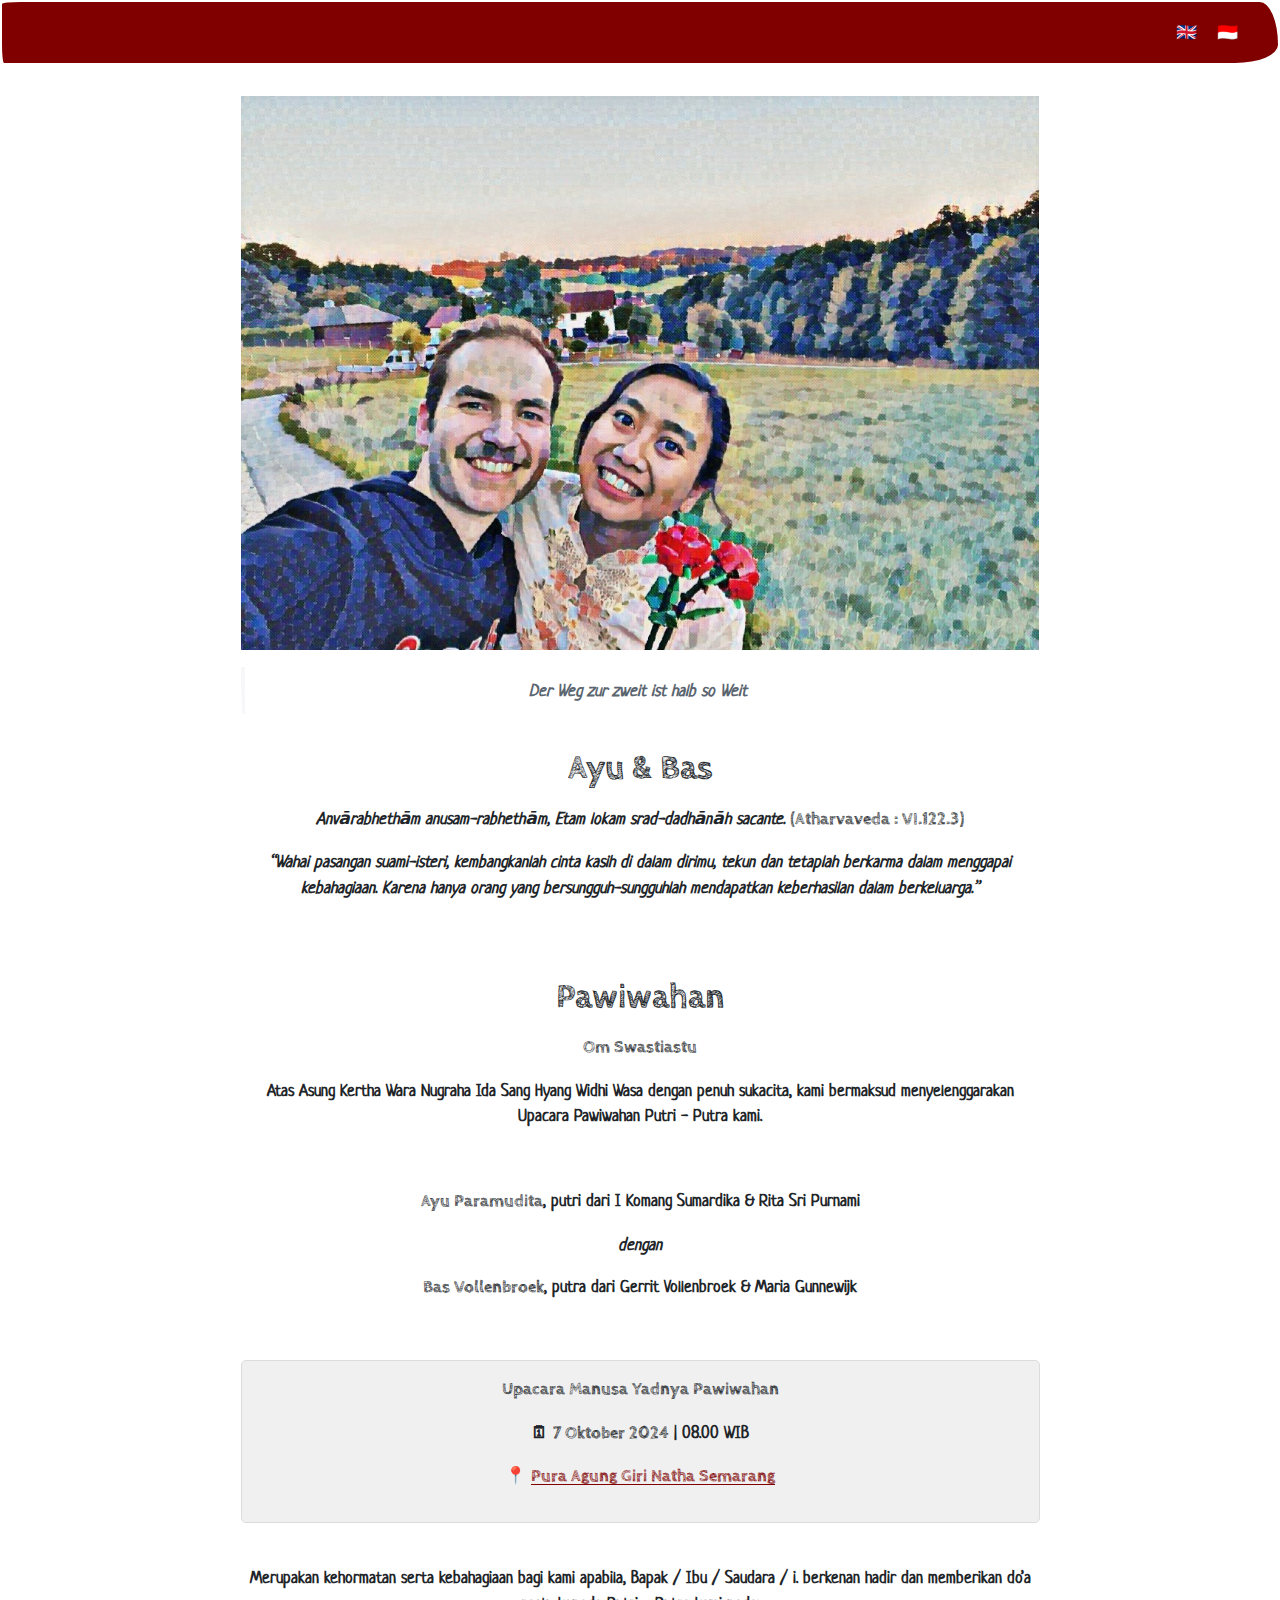
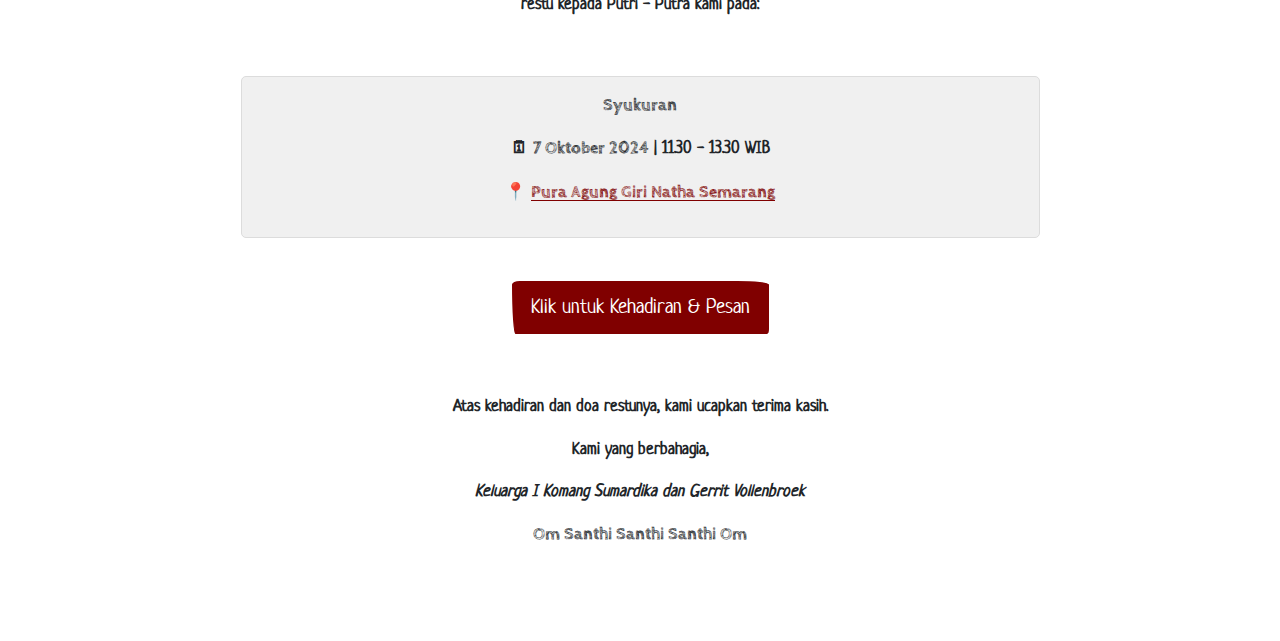
==== bahasa.html @ 8aef2ea2 "Built site for gh-pages" ====
<!DOCTYPE html>
<html xmlns="http://www.w3.org/1999/xhtml" lang="en" xml:lang="en"><head>

<meta charset="utf-8">
<meta name="generator" content="quarto-1.4.555">

<meta name="viewport" content="width=device-width, initial-scale=1.0, user-scalable=yes">


<title>Ayu &amp; Bas</title>
<style>
code{white-space: pre-wrap;}
span.smallcaps{font-variant: small-caps;}
div.columns{display: flex; gap: min(4vw, 1.5em);}
div.column{flex: auto; overflow-x: auto;}
div.hanging-indent{margin-left: 1.5em; text-indent: -1.5em;}
ul.task-list{list-style: none;}
ul.task-list li input[type="checkbox"] {
  width: 0.8em;
  margin: 0 0.8em 0.2em -1em; /* quarto-specific, see https://github.com/quarto-dev/quarto-cli/issues/4556 */ 
  vertical-align: middle;
}
</style>


<script src="site_libs/quarto-nav/quarto-nav.js"></script>
<script src="site_libs/quarto-nav/headroom.min.js"></script>
<script src="site_libs/clipboard/clipboard.min.js"></script>
<script src="site_libs/quarto-html/quarto.js"></script>
<script src="site_libs/quarto-html/popper.min.js"></script>
<script src="site_libs/quarto-html/tippy.umd.min.js"></script>
<script src="site_libs/quarto-html/anchor.min.js"></script>
<link href="site_libs/quarto-html/tippy.css" rel="stylesheet">
<link href="site_libs/quarto-html/quarto-syntax-highlighting.css" rel="stylesheet" id="quarto-text-highlighting-styles">
<script src="site_libs/bootstrap/bootstrap.min.js"></script>
<link href="site_libs/bootstrap/bootstrap-icons.css" rel="stylesheet">
<link href="site_libs/bootstrap/bootstrap.min.css" rel="stylesheet" id="quarto-bootstrap" data-mode="light">
<script id="quarto-search-options" type="application/json">{
  "language": {
    "search-no-results-text": "No results",
    "search-matching-documents-text": "matching documents",
    "search-copy-link-title": "Copy link to search",
    "search-hide-matches-text": "Hide additional matches",
    "search-more-match-text": "more match in this document",
    "search-more-matches-text": "more matches in this document",
    "search-clear-button-title": "Clear",
    "search-text-placeholder": "",
    "search-detached-cancel-button-title": "Cancel",
    "search-submit-button-title": "Submit",
    "search-label": "Search"
  }
}</script>


<link rel="stylesheet" href="styles.css">
</head>

<body class="nav-fixed fullcontent">

<div id="quarto-search-results"></div>
  <header id="quarto-header" class="headroom fixed-top">
    <nav class="navbar navbar-expand-lg " data-bs-theme="dark">
      <div class="navbar-container container-fluid">
          <button class="navbar-toggler" type="button" data-bs-toggle="collapse" data-bs-target="#navbarCollapse" aria-controls="navbarCollapse" aria-expanded="false" aria-label="Toggle navigation" onclick="if (window.quartoToggleHeadroom) { window.quartoToggleHeadroom(); }">
  <span class="navbar-toggler-icon"></span>
</button>
          <div class="collapse navbar-collapse" id="navbarCollapse">
            <ul class="navbar-nav navbar-nav-scroll ms-auto">
  <li class="nav-item">
    <a class="nav-link" href="./english.html"> 
<span class="menu-text">🇬🇧</span></a>
  </li>  
  <li class="nav-item">
    <a class="nav-link active" href="./bahasa.html" aria-current="page"> 
<span class="menu-text">🇮🇩</span></a>
  </li>  
</ul>
          </div> <!-- /navcollapse -->
          <div class="quarto-navbar-tools">
</div>
      </div> <!-- /container-fluid -->
    </nav>
</header>
<!-- content -->
<div id="quarto-content" class="quarto-container page-columns page-rows-contents page-layout-article page-navbar">
<!-- sidebar -->
<!-- margin-sidebar -->
    
<!-- main -->
<main class="content" id="quarto-document-content">




<div class="justify">
<p><img src="./img/IMG_5104_art.jpg" class="img-fluid"></p>
<blockquote class="blockquote">
<p><em>Der Weg zur zweit ist halb so Weit</em></p>
</blockquote>
<section id="ayu-bas" class="level1">
<h1>Ayu &amp; Bas</h1>
<p><em>Anvārabhethām anusam-rabhethām, </em> <em>Etam lokam srad-dadhānāh sacante.</em> <strong>(Atharvaveda : VI.122.3)</strong></p>
<p><em>“Wahai pasangan suami-isteri, kembangkanlah cinta kasih di dalam dirimu, tekun dan tetaplah berkarma dalam menggapai kebahagiaan. Karena hanya orang yang bersungguh-sungguhlah mendapatkan keberhasilan dalam berkeluarga.”</em></p>
<p><br></p>
</section>
<section id="pawiwahan" class="level1">
<h1>Pawiwahan</h1>
<p><strong>Om Swastiastu</strong></p>
<p>Atas Asung Kertha Wara Nugraha Ida Sang Hyang Widhi Wasa dengan penuh sukacita, kami bermaksud menyelenggarakan Upacara Pawiwahan Putri - Putra kami.</p>
<p><br></p>
<p><strong>Ayu Paramudita</strong>, putri dari I Komang Sumardika &amp; Rita Sri Purnami</p>
<p><em>dengan</em></p>
<p><strong>Bas Vollenbroek</strong>, putra dari Gerrit Vollenbroek &amp; Maria Gunnewijk</p>
<p><br></p>
<div class="gray-box">
<p><strong>Upacara Manusa Yadnya Pawiwahan</strong></p>
<p>🗓 <strong>7 Oktober 2024</strong> | 08.00 WIB</p>
<p>📍 <strong><a href="https://maps.app.goo.gl/d9geChkbJJ1JtB4T6">Pura Agung Giri Natha Semarang</a></strong></p>
</div>
<p><br></p>
<p>Merupakan kehormatan serta kebahagiaan bagi kami apabila, Bapak / Ibu / Saudara / i. berkenan hadir dan memberikan do’a restu kepada Putri - Putra kami pada:</p>
<p><br></p>
<div class="gray-box">
<p><strong>Syukuran</strong></p>
<p>🗓 <strong>7 Oktober 2024</strong> | 11.30 - 13.30 WIB</p>
<p>📍 <strong><a href="https://maps.app.goo.gl/d9geChkbJJ1JtB4T6">Pura Agung Giri Natha Semarang</a></strong></p>
</div>
<p><br></p>
<p><a href="https://forms.gle/VCv5T69utg9H64zN6" class="btn btn-lg btn-primary" type="button">Klik untuk Kehadiran &amp; Pesan</a></p>
<p><br></p>
<p>Atas kehadiran dan doa restunya, kami ucapkan terima kasih.</p>
<p>Kami yang berbahagia,</p>
<p><em>Keluarga I Komang Sumardika dan Gerrit Vollenbroek</em></p>
<p><strong>Om Santhi Santhi Santhi Om</strong></p>
</section>
</div>



</main> <!-- /main -->
<script id="quarto-html-after-body" type="application/javascript">
window.document.addEventListener("DOMContentLoaded", function (event) {
  const toggleBodyColorMode = (bsSheetEl) => {
    const mode = bsSheetEl.getAttribute("data-mode");
    const bodyEl = window.document.querySelector("body");
    if (mode === "dark") {
      bodyEl.classList.add("quarto-dark");
      bodyEl.classList.remove("quarto-light");
    } else {
      bodyEl.classList.add("quarto-light");
      bodyEl.classList.remove("quarto-dark");
    }
  }
  const toggleBodyColorPrimary = () => {
    const bsSheetEl = window.document.querySelector("link#quarto-bootstrap");
    if (bsSheetEl) {
      toggleBodyColorMode(bsSheetEl);
    }
  }
  toggleBodyColorPrimary();  
  const icon = "";
  const anchorJS = new window.AnchorJS();
  anchorJS.options = {
    placement: 'right',
    icon: icon
  };
  anchorJS.add('.anchored');
  const isCodeAnnotation = (el) => {
    for (const clz of el.classList) {
      if (clz.startsWith('code-annotation-')) {                     
        return true;
      }
    }
    return false;
  }
  const clipboard = new window.ClipboardJS('.code-copy-button', {
    text: function(trigger) {
      const codeEl = trigger.previousElementSibling.cloneNode(true);
      for (const childEl of codeEl.children) {
        if (isCodeAnnotation(childEl)) {
          childEl.remove();
        }
      }
      return codeEl.innerText;
    }
  });
  clipboard.on('success', function(e) {
    // button target
    const button = e.trigger;
    // don't keep focus
    button.blur();
    // flash "checked"
    button.classList.add('code-copy-button-checked');
    var currentTitle = button.getAttribute("title");
    button.setAttribute("title", "Copied!");
    let tooltip;
    if (window.bootstrap) {
      button.setAttribute("data-bs-toggle", "tooltip");
      button.setAttribute("data-bs-placement", "left");
      button.setAttribute("data-bs-title", "Copied!");
      tooltip = new bootstrap.Tooltip(button, 
        { trigger: "manual", 
          customClass: "code-copy-button-tooltip",
          offset: [0, -8]});
      tooltip.show();    
    }
    setTimeout(function() {
      if (tooltip) {
        tooltip.hide();
        button.removeAttribute("data-bs-title");
        button.removeAttribute("data-bs-toggle");
        button.removeAttribute("data-bs-placement");
      }
      button.setAttribute("title", currentTitle);
      button.classList.remove('code-copy-button-checked');
    }, 1000);
    // clear code selection
    e.clearSelection();
  });
    var localhostRegex = new RegExp(/^(?:http|https):\/\/localhost\:?[0-9]*\//);
    var mailtoRegex = new RegExp(/^mailto:/);
      var filterRegex = new RegExp("https:\/\/bvollenbroek\.github\.io\/ayu-bas\/");
    var isInternal = (href) => {
        return filterRegex.test(href) || localhostRegex.test(href) || mailtoRegex.test(href);
    }
    // Inspect non-navigation links and adorn them if external
 	var links = window.document.querySelectorAll('a[href]:not(.nav-link):not(.navbar-brand):not(.toc-action):not(.sidebar-link):not(.sidebar-item-toggle):not(.pagination-link):not(.no-external):not([aria-hidden]):not(.dropdown-item):not(.quarto-navigation-tool)');
    for (var i=0; i<links.length; i++) {
      const link = links[i];
      if (!isInternal(link.href)) {
        // undo the damage that might have been done by quarto-nav.js in the case of
        // links that we want to consider external
        if (link.dataset.originalHref !== undefined) {
          link.href = link.dataset.originalHref;
        }
      }
    }
  function tippyHover(el, contentFn, onTriggerFn, onUntriggerFn) {
    const config = {
      allowHTML: true,
      maxWidth: 500,
      delay: 100,
      arrow: false,
      appendTo: function(el) {
          return el.parentElement;
      },
      interactive: true,
      interactiveBorder: 10,
      theme: 'quarto',
      placement: 'bottom-start',
    };
    if (contentFn) {
      config.content = contentFn;
    }
    if (onTriggerFn) {
      config.onTrigger = onTriggerFn;
    }
    if (onUntriggerFn) {
      config.onUntrigger = onUntriggerFn;
    }
    window.tippy(el, config); 
  }
  const noterefs = window.document.querySelectorAll('a[role="doc-noteref"]');
  for (var i=0; i<noterefs.length; i++) {
    const ref = noterefs[i];
    tippyHover(ref, function() {
      // use id or data attribute instead here
      let href = ref.getAttribute('data-footnote-href') || ref.getAttribute('href');
      try { href = new URL(href).hash; } catch {}
      const id = href.replace(/^#\/?/, "");
      const note = window.document.getElementById(id);
      if (note) {
        return note.innerHTML;
      } else {
        return "";
      }
    });
  }
  const xrefs = window.document.querySelectorAll('a.quarto-xref');
  const processXRef = (id, note) => {
    // Strip column container classes
    const stripColumnClz = (el) => {
      el.classList.remove("page-full", "page-columns");
      if (el.children) {
        for (const child of el.children) {
          stripColumnClz(child);
        }
      }
    }
    stripColumnClz(note)
    if (id === null || id.startsWith('sec-')) {
      // Special case sections, only their first couple elements
      const container = document.createElement("div");
      if (note.children && note.children.length > 2) {
        container.appendChild(note.children[0].cloneNode(true));
        for (let i = 1; i < note.children.length; i++) {
          const child = note.children[i];
          if (child.tagName === "P" && child.innerText === "") {
            continue;
          } else {
            container.appendChild(child.cloneNode(true));
            break;
          }
        }
        if (window.Quarto?.typesetMath) {
          window.Quarto.typesetMath(container);
        }
        return container.innerHTML
      } else {
        if (window.Quarto?.typesetMath) {
          window.Quarto.typesetMath(note);
        }
        return note.innerHTML;
      }
    } else {
      // Remove any anchor links if they are present
      const anchorLink = note.querySelector('a.anchorjs-link');
      if (anchorLink) {
        anchorLink.remove();
      }
      if (window.Quarto?.typesetMath) {
        window.Quarto.typesetMath(note);
      }
      // TODO in 1.5, we should make sure this works without a callout special case
      if (note.classList.contains("callout")) {
        return note.outerHTML;
      } else {
        return note.innerHTML;
      }
    }
  }
  for (var i=0; i<xrefs.length; i++) {
    const xref = xrefs[i];
    tippyHover(xref, undefined, function(instance) {
      instance.disable();
      let url = xref.getAttribute('href');
      let hash = undefined; 
      if (url.startsWith('#')) {
        hash = url;
      } else {
        try { hash = new URL(url).hash; } catch {}
      }
      if (hash) {
        const id = hash.replace(/^#\/?/, "");
        const note = window.document.getElementById(id);
        if (note !== null) {
          try {
            const html = processXRef(id, note.cloneNode(true));
            instance.setContent(html);
          } finally {
            instance.enable();
            instance.show();
          }
        } else {
          // See if we can fetch this
          fetch(url.split('#')[0])
          .then(res => res.text())
          .then(html => {
            const parser = new DOMParser();
            const htmlDoc = parser.parseFromString(html, "text/html");
            const note = htmlDoc.getElementById(id);
            if (note !== null) {
              const html = processXRef(id, note);
              instance.setContent(html);
            } 
          }).finally(() => {
            instance.enable();
            instance.show();
          });
        }
      } else {
        // See if we can fetch a full url (with no hash to target)
        // This is a special case and we should probably do some content thinning / targeting
        fetch(url)
        .then(res => res.text())
        .then(html => {
          const parser = new DOMParser();
          const htmlDoc = parser.parseFromString(html, "text/html");
          const note = htmlDoc.querySelector('main.content');
          if (note !== null) {
            // This should only happen for chapter cross references
            // (since there is no id in the URL)
            // remove the first header
            if (note.children.length > 0 && note.children[0].tagName === "HEADER") {
              note.children[0].remove();
            }
            const html = processXRef(null, note);
            instance.setContent(html);
          } 
        }).finally(() => {
          instance.enable();
          instance.show();
        });
      }
    }, function(instance) {
    });
  }
      let selectedAnnoteEl;
      const selectorForAnnotation = ( cell, annotation) => {
        let cellAttr = 'data-code-cell="' + cell + '"';
        let lineAttr = 'data-code-annotation="' +  annotation + '"';
        const selector = 'span[' + cellAttr + '][' + lineAttr + ']';
        return selector;
      }
      const selectCodeLines = (annoteEl) => {
        const doc = window.document;
        const targetCell = annoteEl.getAttribute("data-target-cell");
        const targetAnnotation = annoteEl.getAttribute("data-target-annotation");
        const annoteSpan = window.document.querySelector(selectorForAnnotation(targetCell, targetAnnotation));
        const lines = annoteSpan.getAttribute("data-code-lines").split(",");
        const lineIds = lines.map((line) => {
          return targetCell + "-" + line;
        })
        let top = null;
        let height = null;
        let parent = null;
        if (lineIds.length > 0) {
            //compute the position of the single el (top and bottom and make a div)
            const el = window.document.getElementById(lineIds[0]);
            top = el.offsetTop;
            height = el.offsetHeight;
            parent = el.parentElement.parentElement;
          if (lineIds.length > 1) {
            const lastEl = window.document.getElementById(lineIds[lineIds.length - 1]);
            const bottom = lastEl.offsetTop + lastEl.offsetHeight;
            height = bottom - top;
          }
          if (top !== null && height !== null && parent !== null) {
            // cook up a div (if necessary) and position it 
            let div = window.document.getElementById("code-annotation-line-highlight");
            if (div === null) {
              div = window.document.createElement("div");
              div.setAttribute("id", "code-annotation-line-highlight");
              div.style.position = 'absolute';
              parent.appendChild(div);
            }
            div.style.top = top - 2 + "px";
            div.style.height = height + 4 + "px";
            div.style.left = 0;
            let gutterDiv = window.document.getElementById("code-annotation-line-highlight-gutter");
            if (gutterDiv === null) {
              gutterDiv = window.document.createElement("div");
              gutterDiv.setAttribute("id", "code-annotation-line-highlight-gutter");
              gutterDiv.style.position = 'absolute';
              const codeCell = window.document.getElementById(targetCell);
              const gutter = codeCell.querySelector('.code-annotation-gutter');
              gutter.appendChild(gutterDiv);
            }
            gutterDiv.style.top = top - 2 + "px";
            gutterDiv.style.height = height + 4 + "px";
          }
          selectedAnnoteEl = annoteEl;
        }
      };
      const unselectCodeLines = () => {
        const elementsIds = ["code-annotation-line-highlight", "code-annotation-line-highlight-gutter"];
        elementsIds.forEach((elId) => {
          const div = window.document.getElementById(elId);
          if (div) {
            div.remove();
          }
        });
        selectedAnnoteEl = undefined;
      };
        // Handle positioning of the toggle
    window.addEventListener(
      "resize",
      throttle(() => {
        elRect = undefined;
        if (selectedAnnoteEl) {
          selectCodeLines(selectedAnnoteEl);
        }
      }, 10)
    );
    function throttle(fn, ms) {
    let throttle = false;
    let timer;
      return (...args) => {
        if(!throttle) { // first call gets through
            fn.apply(this, args);
            throttle = true;
        } else { // all the others get throttled
            if(timer) clearTimeout(timer); // cancel #2
            timer = setTimeout(() => {
              fn.apply(this, args);
              timer = throttle = false;
            }, ms);
        }
      };
    }
      // Attach click handler to the DT
      const annoteDls = window.document.querySelectorAll('dt[data-target-cell]');
      for (const annoteDlNode of annoteDls) {
        annoteDlNode.addEventListener('click', (event) => {
          const clickedEl = event.target;
          if (clickedEl !== selectedAnnoteEl) {
            unselectCodeLines();
            const activeEl = window.document.querySelector('dt[data-target-cell].code-annotation-active');
            if (activeEl) {
              activeEl.classList.remove('code-annotation-active');
            }
            selectCodeLines(clickedEl);
            clickedEl.classList.add('code-annotation-active');
          } else {
            // Unselect the line
            unselectCodeLines();
            clickedEl.classList.remove('code-annotation-active');
          }
        });
      }
  const findCites = (el) => {
    const parentEl = el.parentElement;
    if (parentEl) {
      const cites = parentEl.dataset.cites;
      if (cites) {
        return {
          el,
          cites: cites.split(' ')
        };
      } else {
        return findCites(el.parentElement)
      }
    } else {
      return undefined;
    }
  };
  var bibliorefs = window.document.querySelectorAll('a[role="doc-biblioref"]');
  for (var i=0; i<bibliorefs.length; i++) {
    const ref = bibliorefs[i];
    const citeInfo = findCites(ref);
    if (citeInfo) {
      tippyHover(citeInfo.el, function() {
        var popup = window.document.createElement('div');
        citeInfo.cites.forEach(function(cite) {
          var citeDiv = window.document.createElement('div');
          citeDiv.classList.add('hanging-indent');
          citeDiv.classList.add('csl-entry');
          var biblioDiv = window.document.getElementById('ref-' + cite);
          if (biblioDiv) {
            citeDiv.innerHTML = biblioDiv.innerHTML;
          }
          popup.appendChild(citeDiv);
        });
        return popup.innerHTML;
      });
    }
  }
});
</script>
</div> <!-- /content -->




</body></html>
---- site_libs/quarto-html/tippy.css ----
.tippy-box[data-animation=fade][data-state=hidden]{opacity:0}[data-tippy-root]{max-width:calc(100vw - 10px)}.tippy-box{position:relative;background-color:#333;color:#fff;border-radius:4px;font-size:14px;line-height:1.4;white-space:normal;outline:0;transition-property:transform,visibility,opacity}.tippy-box[data-placement^=top]>.tippy-arrow{bottom:0}.tippy-box[data-placement^=top]>.tippy-arrow:before{bottom:-7px;left:0;border-width:8px 8px 0;border-top-color:initial;transform-origin:center top}.tippy-box[data-placement^=bottom]>.tippy-arrow{top:0}.tippy-box[data-placement^=bottom]>.tippy-arrow:before{top:-7px;left:0;border-width:0 8px 8px;border-bottom-color:initial;transform-origin:center bottom}.tippy-box[data-placement^=left]>.tippy-arrow{right:0}.tippy-box[data-placement^=left]>.tippy-arrow:before{border-width:8px 0 8px 8px;border-left-color:initial;right:-7px;transform-origin:center left}.tippy-box[data-placement^=right]>.tippy-arrow{left:0}.tippy-box[data-placement^=right]>.tippy-arrow:before{left:-7px;border-width:8px 8px 8px 0;border-right-color:initial;transform-origin:center right}.tippy-box[data-inertia][data-state=visible]{transition-timing-function:cubic-bezier(.54,1.5,.38,1.11)}.tippy-arrow{width:16px;height:16px;color:#333}.tippy-arrow:before{content:"";position:absolute;border-color:transparent;border-style:solid}.tippy-content{position:relative;padding:5px 9px;z-index:1}
---- site_libs/quarto-html/quarto-syntax-highlighting.css ----
/* quarto syntax highlight colors */
:root {
  --quarto-hl-ot-color: #003B4F;
  --quarto-hl-at-color: #657422;
  --quarto-hl-ss-color: #20794D;
  --quarto-hl-an-color: #5E5E5E;
  --quarto-hl-fu-color: #4758AB;
  --quarto-hl-st-color: #20794D;
  --quarto-hl-cf-color: #003B4F;
  --quarto-hl-op-color: #5E5E5E;
  --quarto-hl-er-color: #AD0000;
  --quarto-hl-bn-color: #AD0000;
  --quarto-hl-al-color: #AD0000;
  --quarto-hl-va-color: #111111;
  --quarto-hl-bu-color: inherit;
  --quarto-hl-ex-color: inherit;
  --quarto-hl-pp-color: #AD0000;
  --quarto-hl-in-color: #5E5E5E;
  --quarto-hl-vs-color: #20794D;
  --quarto-hl-wa-color: #5E5E5E;
  --quarto-hl-do-color: #5E5E5E;
  --quarto-hl-im-color: #00769E;
  --quarto-hl-ch-color: #20794D;
  --quarto-hl-dt-color: #AD0000;
  --quarto-hl-fl-color: #AD0000;
  --quarto-hl-co-color: #5E5E5E;
  --quarto-hl-cv-color: #5E5E5E;
  --quarto-hl-cn-color: #8f5902;
  --quarto-hl-sc-color: #5E5E5E;
  --quarto-hl-dv-color: #AD0000;
  --quarto-hl-kw-color: #003B4F;
}

/* other quarto variables */
:root {
  --quarto-font-monospace: SFMono-Regular, Menlo, Monaco, Consolas, "Liberation Mono", "Courier New", monospace;
}

pre > code.sourceCode > span {
  color: #003B4F;
}

code span {
  color: #003B4F;
}

code.sourceCode > span {
  color: #003B4F;
}

div.sourceCode,
div.sourceCode pre.sourceCode {
  color: #003B4F;
}

code span.ot {
  color: #003B4F;
  font-style: inherit;
}

code span.at {
  color: #657422;
  font-style: inherit;
}

code span.ss {
  color: #20794D;
  font-style: inherit;
}

code span.an {
  color: #5E5E5E;
  font-style: inherit;
}

code span.fu {
  color: #4758AB;
  font-style: inherit;
}

code span.st {
  color: #20794D;
  font-style: inherit;
}

code span.cf {
  color: #003B4F;
  font-style: inherit;
}

code span.op {
  color: #5E5E5E;
  font-style: inherit;
}

code span.er {
  color: #AD0000;
  font-style: inherit;
}

code span.bn {
  color: #AD0000;
  font-style: inherit;
}

code span.al {
  color: #AD0000;
  font-style: inherit;
}

code span.va {
  color: #111111;
  font-style: inherit;
}

code span.bu {
  font-style: inherit;
}

code span.ex {
  font-style: inherit;
}

code span.pp {
  color: #AD0000;
  font-style: inherit;
}

code span.in {
  color: #5E5E5E;
  font-style: inherit;
}

code span.vs {
  color: #20794D;
  font-style: inherit;
}

code span.wa {
  color: #5E5E5E;
  font-style: italic;
}

code span.do {
  color: #5E5E5E;
  font-style: italic;
}

code span.im {
  color: #00769E;
  font-style: inherit;
}

code span.ch {
  color: #20794D;
  font-style: inherit;
}

code span.dt {
  color: #AD0000;
  font-style: inherit;
}

code span.fl {
  color: #AD0000;
  font-style: inherit;
}

code span.co {
  color: #5E5E5E;
  font-style: inherit;
}

code span.cv {
  color: #5E5E5E;
  font-style: italic;
}

code span.cn {
  color: #8f5902;
  font-style: inherit;
}

code span.sc {
  color: #5E5E5E;
  font-style: inherit;
}

code span.dv {
  color: #AD0000;
  font-style: inherit;
}

code span.kw {
  color: #003B4F;
  font-style: inherit;
}

.prevent-inlining {
  content: "</";
}

/*# sourceMappingURL=debc5d5d77c3f9108843748ff7464032.css.map */
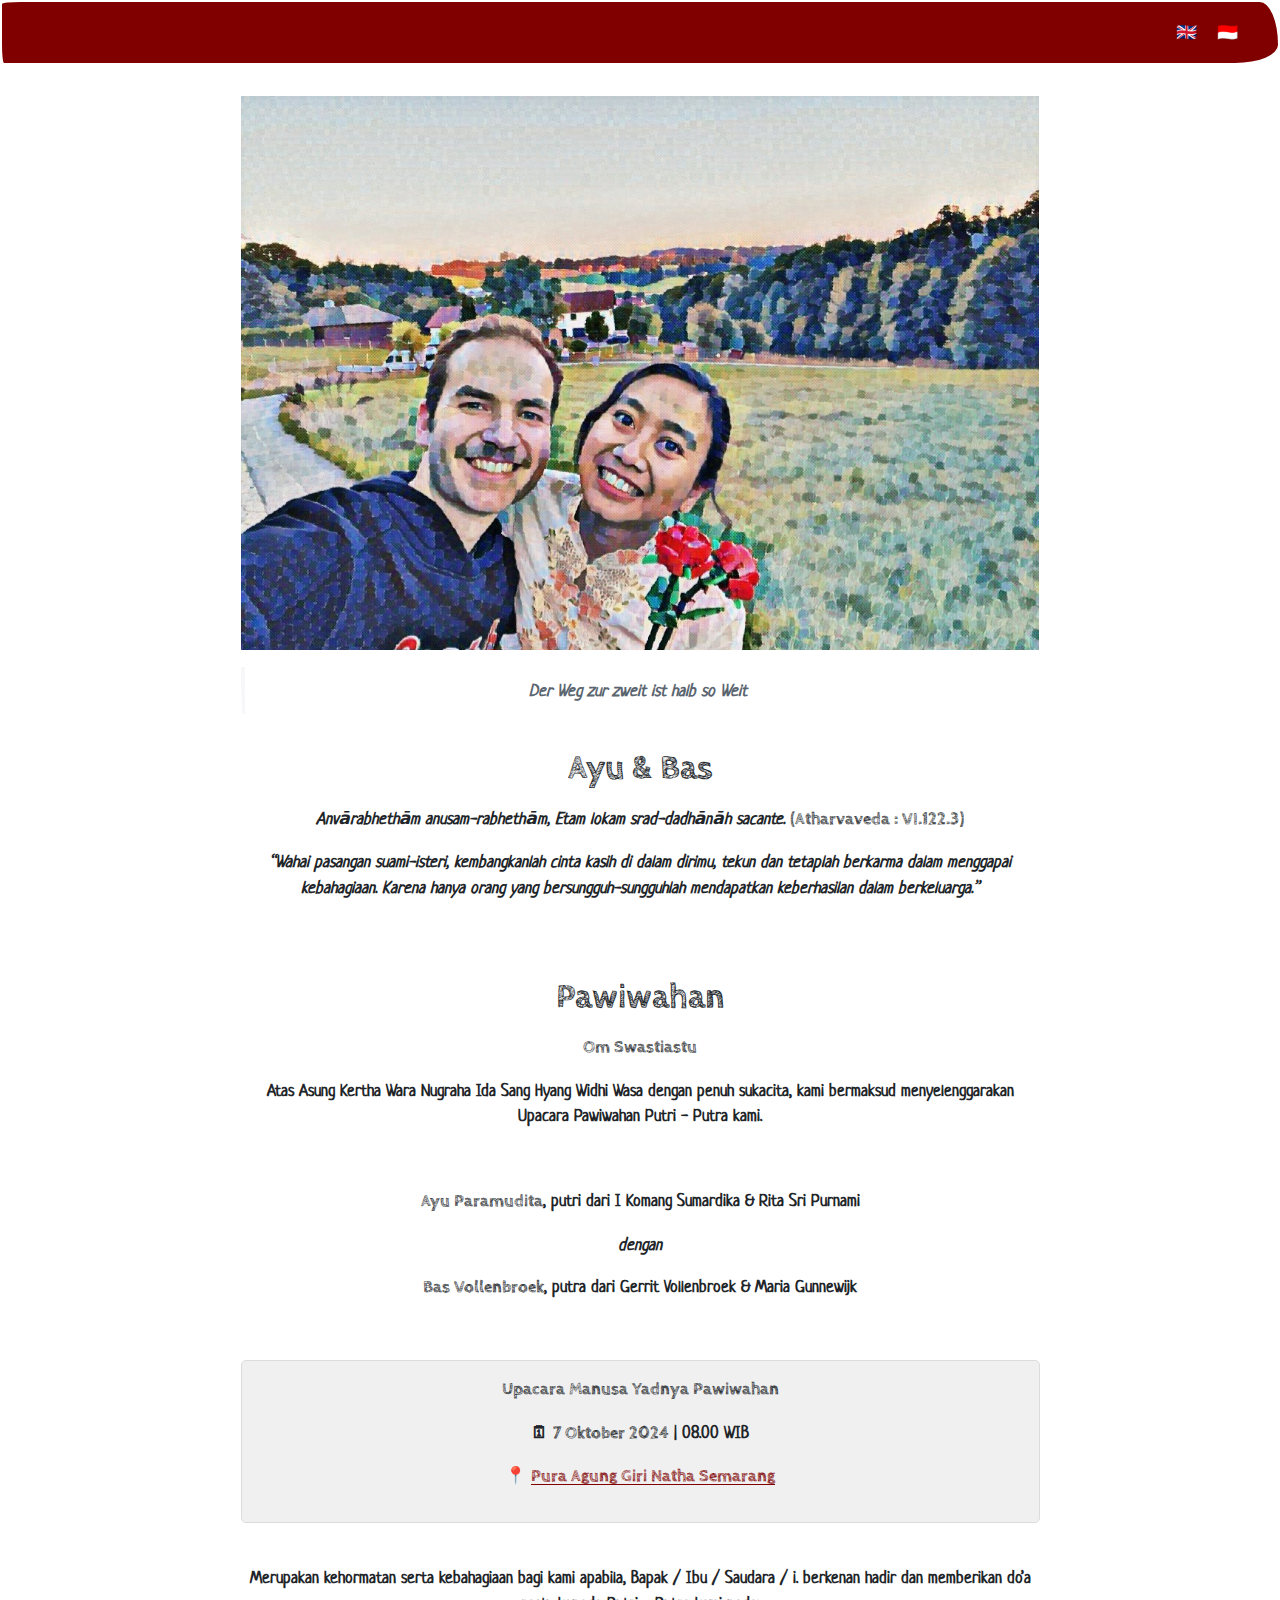
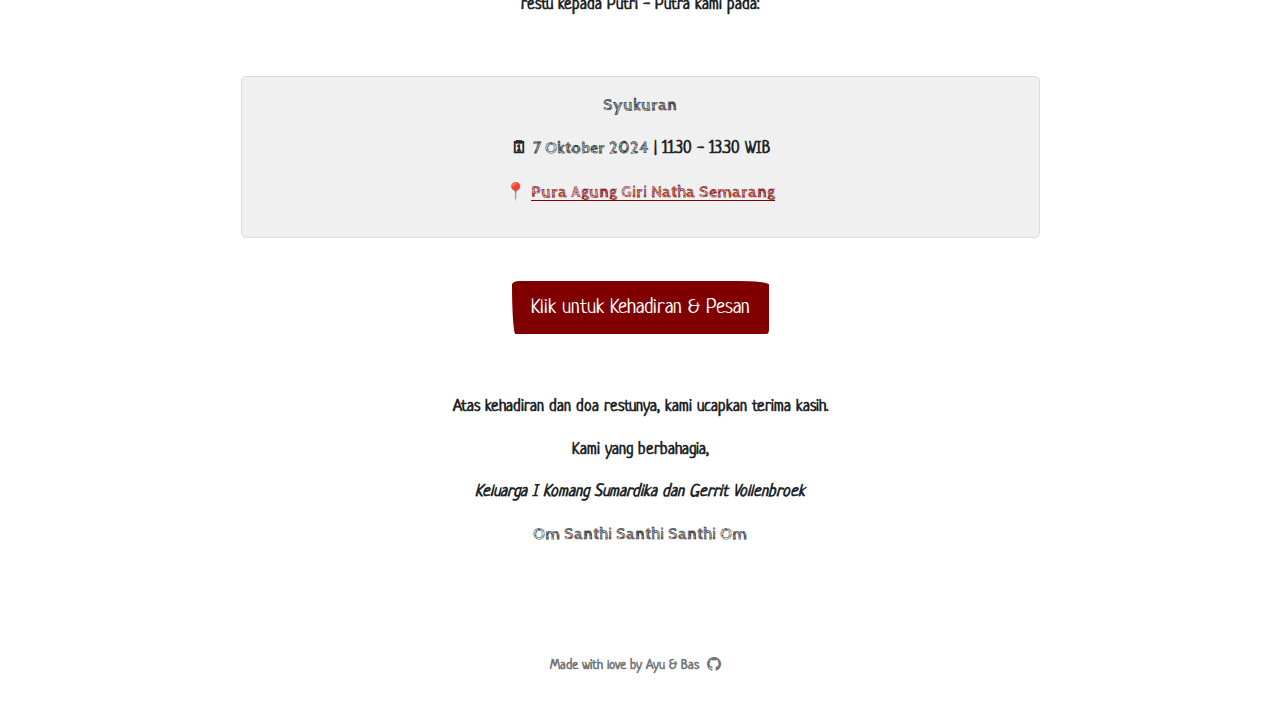
==== commit ded39374: "Built site for gh-pages" ====
--- a/bahasa.html
+++ b/bahasa.html
@@ -2,7 +2,7 @@
 <html xmlns="http://www.w3.org/1999/xhtml" lang="en" xml:lang="en"><head>
 
 <meta charset="utf-8">
-<meta name="generator" content="quarto-1.4.555">
+<meta name="generator" content="quarto-1.4.557">
 
 <meta name="viewport" content="width=device-width, initial-scale=1.0, user-scalable=yes">
 
@@ -548,6 +548,29 @@
 });
 </script>
 </div> <!-- /content -->
+<footer class="footer">
+  <div class="nav-footer">
+    <div class="nav-footer-left">
+      &nbsp;
+    </div>   
+    <div class="nav-footer-center">
+      <ul class="footer-items list-unstyled">
+    <li class="nav-item">
+ Made with love by Ayu &amp; Bas
+  </li>  
+    <li class="nav-item compact">
+    <a class="nav-link" href="https://github.com/bvollenbroek/ayu-bas">
+      <i class="bi bi-github" role="img">
+</i> 
+    </a>
+  </li>  
+</ul>
+    </div>
+    <div class="nav-footer-right">
+      &nbsp;
+    </div>
+  </div>
+</footer>
 
 
 
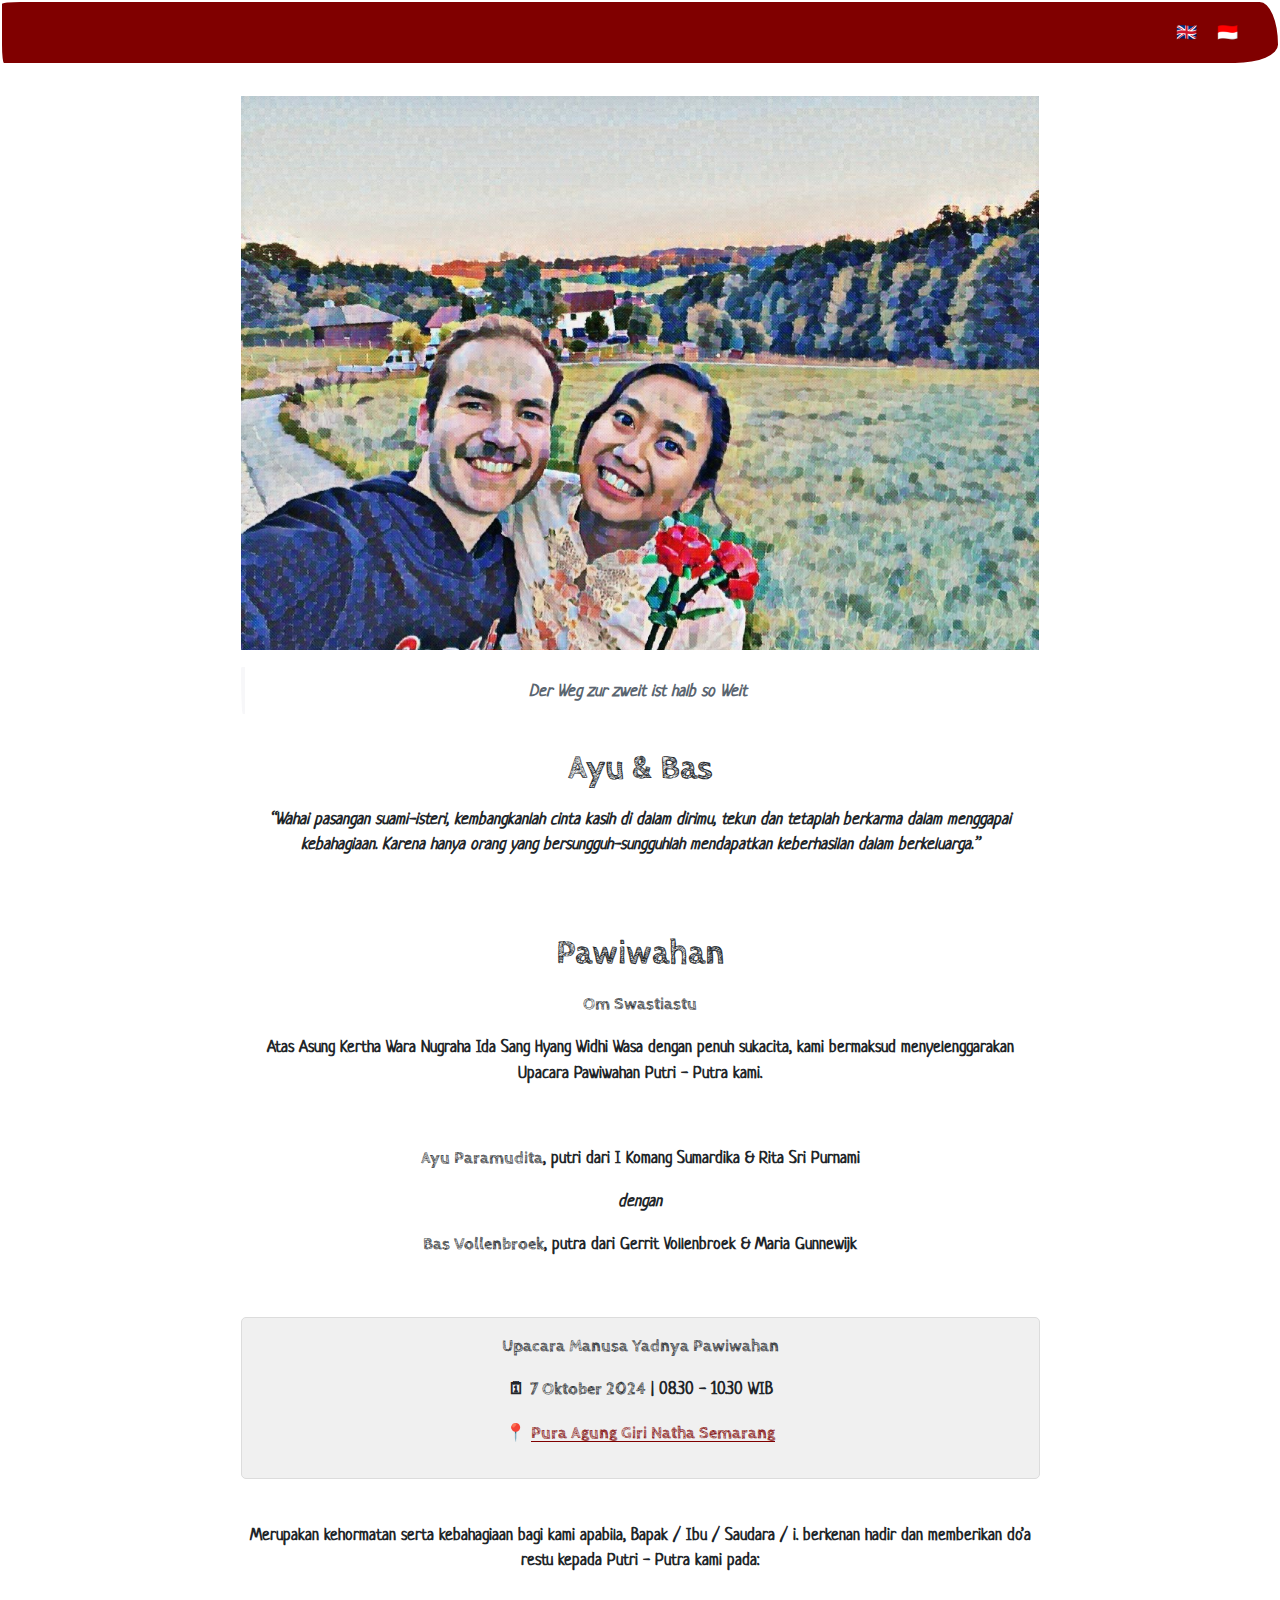
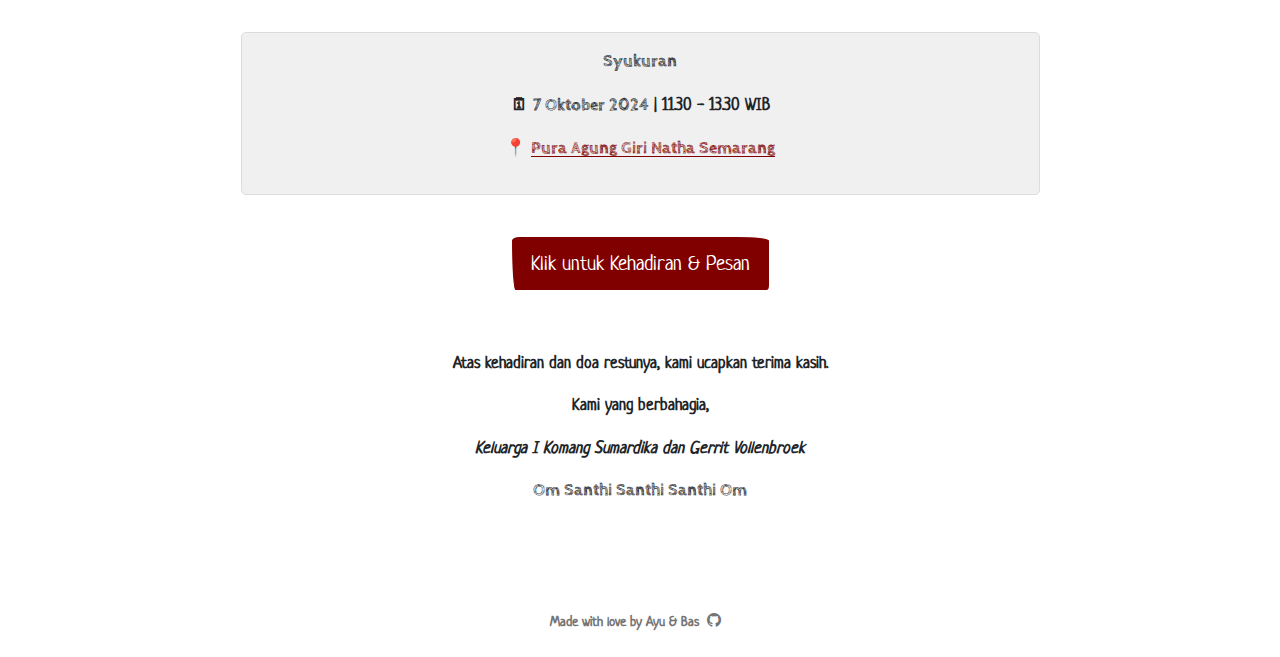
==== commit ed152cc6: "Built site for gh-pages" ====
--- a/bahasa.html
+++ b/bahasa.html
@@ -2,12 +2,12 @@
 <html xmlns="http://www.w3.org/1999/xhtml" lang="en" xml:lang="en"><head>
 
 <meta charset="utf-8">
-<meta name="generator" content="quarto-1.4.557">
+<meta name="generator" content="quarto-1.5.56">
 
 <meta name="viewport" content="width=device-width, initial-scale=1.0, user-scalable=yes">
 
 
-<title>Ayu &amp; Bas</title>
+<title>bahasa – Ayu &amp; Bas</title>
 <style>
 code{white-space: pre-wrap;}
 span.smallcaps{font-variant: small-caps;}
@@ -61,7 +61,7 @@
   <header id="quarto-header" class="headroom fixed-top">
     <nav class="navbar navbar-expand-lg " data-bs-theme="dark">
       <div class="navbar-container container-fluid">
-          <button class="navbar-toggler" type="button" data-bs-toggle="collapse" data-bs-target="#navbarCollapse" aria-controls="navbarCollapse" aria-expanded="false" aria-label="Toggle navigation" onclick="if (window.quartoToggleHeadroom) { window.quartoToggleHeadroom(); }">
+          <button class="navbar-toggler" type="button" data-bs-toggle="collapse" data-bs-target="#navbarCollapse" aria-controls="navbarCollapse" role="menu" aria-expanded="false" aria-label="Toggle navigation" onclick="if (window.quartoToggleHeadroom) { window.quartoToggleHeadroom(); }">
   <span class="navbar-toggler-icon"></span>
 </button>
           <div class="collapse navbar-collapse" id="navbarCollapse">
@@ -76,7 +76,7 @@
   </li>  
 </ul>
           </div> <!-- /navcollapse -->
-          <div class="quarto-navbar-tools">
+            <div class="quarto-navbar-tools">
 </div>
       </div> <!-- /container-fluid -->
     </nav>
@@ -99,7 +99,6 @@
 </blockquote>
 <section id="ayu-bas" class="level1">
 <h1>Ayu &amp; Bas</h1>
-<p><em>Anvārabhethām anusam-rabhethām, </em> <em>Etam lokam srad-dadhānāh sacante.</em> <strong>(Atharvaveda : VI.122.3)</strong></p>
 <p><em>“Wahai pasangan suami-isteri, kembangkanlah cinta kasih di dalam dirimu, tekun dan tetaplah berkarma dalam menggapai kebahagiaan. Karena hanya orang yang bersungguh-sungguhlah mendapatkan keberhasilan dalam berkeluarga.”</em></p>
 <p><br></p>
 </section>
@@ -114,7 +113,7 @@
 <p><br></p>
 <div class="gray-box">
 <p><strong>Upacara Manusa Yadnya Pawiwahan</strong></p>
-<p>🗓 <strong>7 Oktober 2024</strong> | 08.00 WIB</p>
+<p>🗓 <strong>7 Oktober 2024</strong> | 08.30 - 10.30 WIB</p>
 <p>📍 <strong><a href="https://maps.app.goo.gl/d9geChkbJJ1JtB4T6">Pura Agung Giri Natha Semarang</a></strong></p>
 </div>
 <p><br></p>
@@ -173,18 +172,7 @@
     }
     return false;
   }
-  const clipboard = new window.ClipboardJS('.code-copy-button', {
-    text: function(trigger) {
-      const codeEl = trigger.previousElementSibling.cloneNode(true);
-      for (const childEl of codeEl.children) {
-        if (isCodeAnnotation(childEl)) {
-          childEl.remove();
-        }
-      }
-      return codeEl.innerText;
-    }
-  });
-  clipboard.on('success', function(e) {
+  const onCopySuccess = function(e) {
     // button target
     const button = e.trigger;
     // don't keep focus
@@ -216,7 +204,29 @@
     }, 1000);
     // clear code selection
     e.clearSelection();
+  }
+  const getTextToCopy = function(trigger) {
+      const codeEl = trigger.previousElementSibling.cloneNode(true);
+      for (const childEl of codeEl.children) {
+        if (isCodeAnnotation(childEl)) {
+          childEl.remove();
+        }
+      }
+      return codeEl.innerText;
+  }
+  const clipboard = new window.ClipboardJS('.code-copy-button:not([data-in-quarto-modal])', {
+    text: getTextToCopy
   });
+  clipboard.on('success', onCopySuccess);
+  if (window.document.getElementById('quarto-embedded-source-code-modal')) {
+    // For code content inside modals, clipBoardJS needs to be initialized with a container option
+    // TODO: Check when it could be a function (https://github.com/zenorocha/clipboard.js/issues/860)
+    const clipboardModal = new window.ClipboardJS('.code-copy-button[data-in-quarto-modal]', {
+      text: getTextToCopy,
+      container: window.document.getElementById('quarto-embedded-source-code-modal')
+    });
+    clipboardModal.on('success', onCopySuccess);
+  }
     var localhostRegex = new RegExp(/^(?:http|https):\/\/localhost\:?[0-9]*\//);
     var mailtoRegex = new RegExp(/^mailto:/);
       var filterRegex = new RegExp("https:\/\/bvollenbroek\.github\.io\/ayu-bas\/");
@@ -224,7 +234,7 @@
         return filterRegex.test(href) || localhostRegex.test(href) || mailtoRegex.test(href);
     }
     // Inspect non-navigation links and adorn them if external
- 	var links = window.document.querySelectorAll('a[href]:not(.nav-link):not(.navbar-brand):not(.toc-action):not(.sidebar-link):not(.sidebar-item-toggle):not(.pagination-link):not(.no-external):not([aria-hidden]):not(.dropdown-item):not(.quarto-navigation-tool)');
+ 	var links = window.document.querySelectorAll('a[href]:not(.nav-link):not(.navbar-brand):not(.toc-action):not(.sidebar-link):not(.sidebar-item-toggle):not(.pagination-link):not(.no-external):not([aria-hidden]):not(.dropdown-item):not(.quarto-navigation-tool):not(.about-link)');
     for (var i=0; i<links.length; i++) {
       const link = links[i];
       if (!isInternal(link.href)) {
--- a/site_libs/quarto-html/quarto-syntax-highlighting.css
+++ b/site_libs/quarto-html/quarto-syntax-highlighting.css
@@ -85,6 +85,7 @@
 
 code span.cf {
   color: #003B4F;
+  font-weight: bold;
   font-style: inherit;
 }
 
@@ -193,6 +194,7 @@
 
 code span.kw {
   color: #003B4F;
+  font-weight: bold;
   font-style: inherit;
 }
 
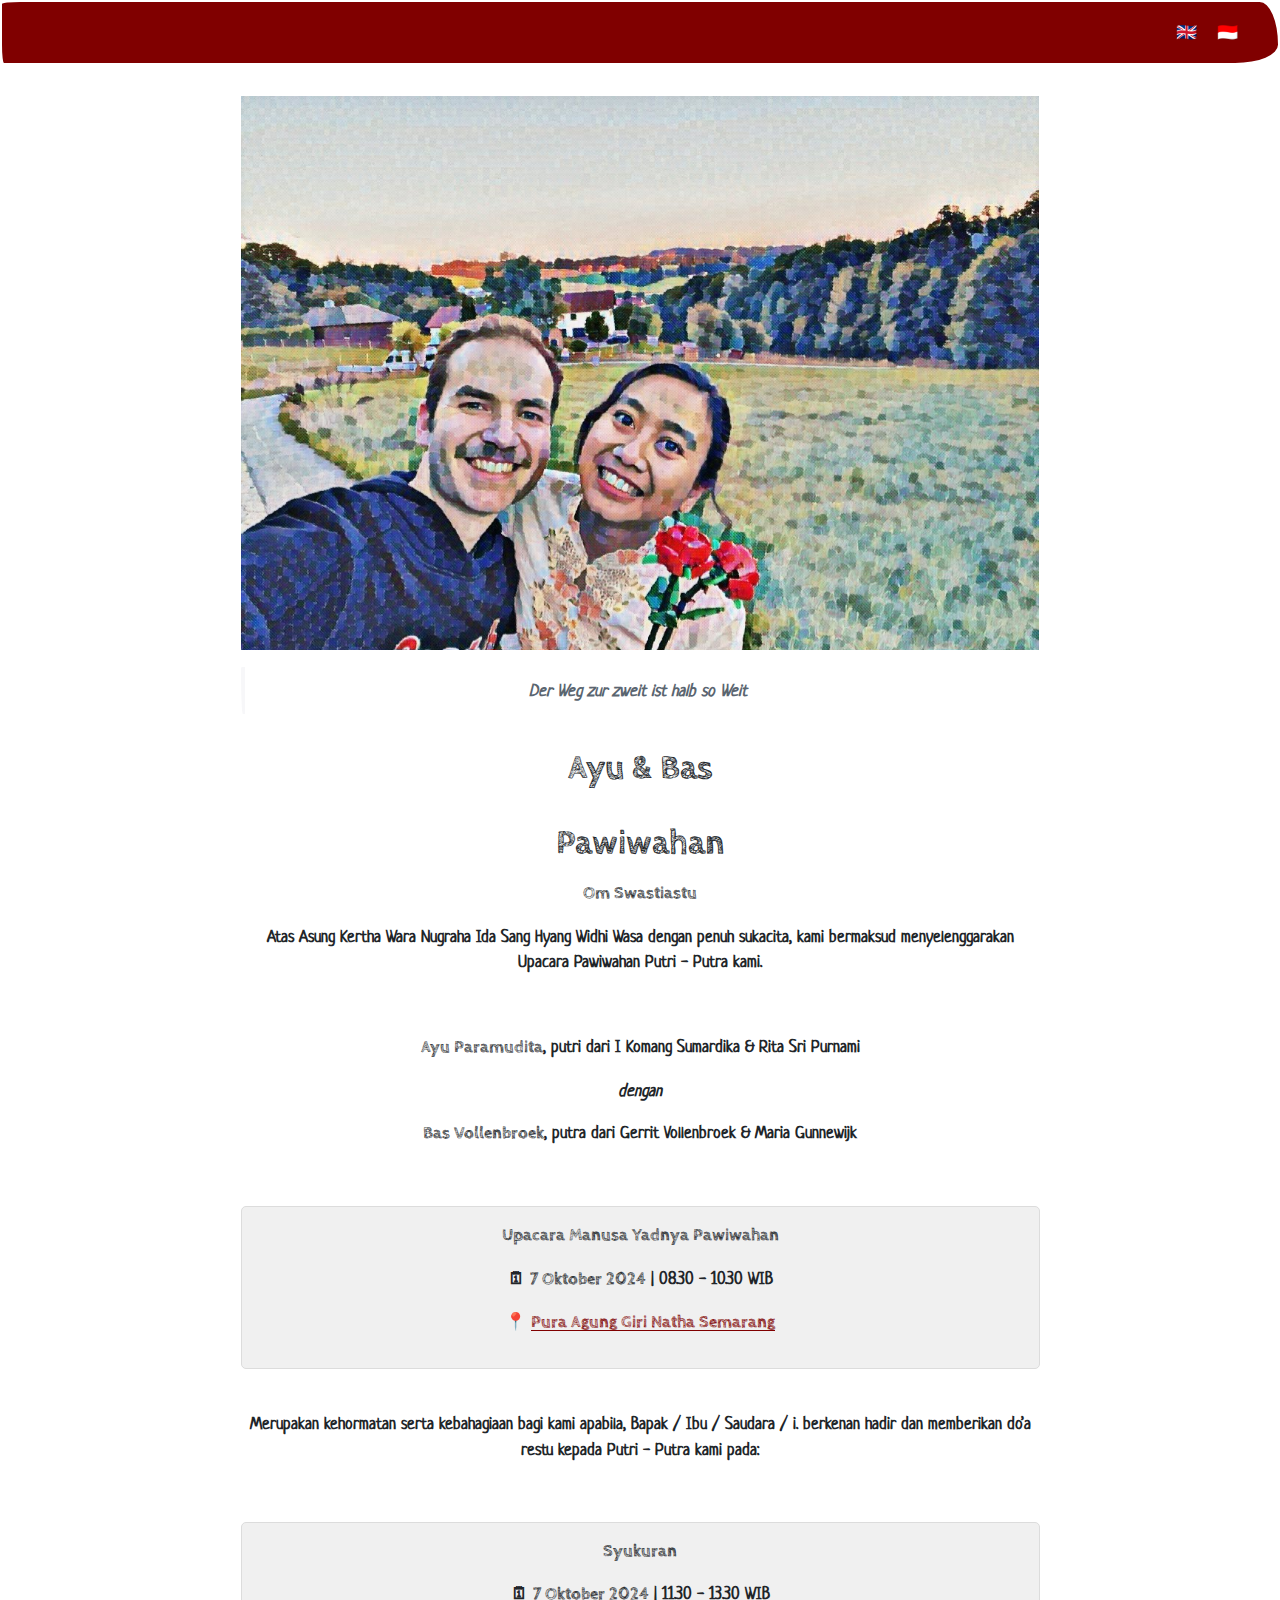
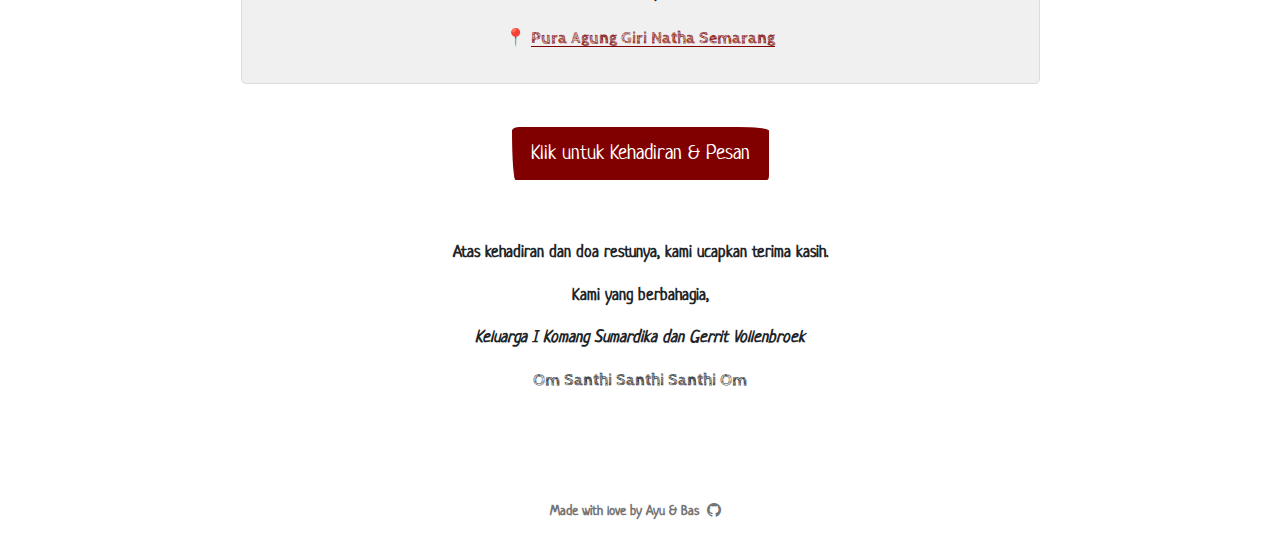
==== commit f135c95a: "Built site for gh-pages" ====
--- a/bahasa.html
+++ b/bahasa.html
@@ -99,8 +99,6 @@
 </blockquote>
 <section id="ayu-bas" class="level1">
 <h1>Ayu &amp; Bas</h1>
-<p><em>“Wahai pasangan suami-isteri, kembangkanlah cinta kasih di dalam dirimu, tekun dan tetaplah berkarma dalam menggapai kebahagiaan. Karena hanya orang yang bersungguh-sungguhlah mendapatkan keberhasilan dalam berkeluarga.”</em></p>
-<p><br></p>
 </section>
 <section id="pawiwahan" class="level1">
 <h1>Pawiwahan</h1>
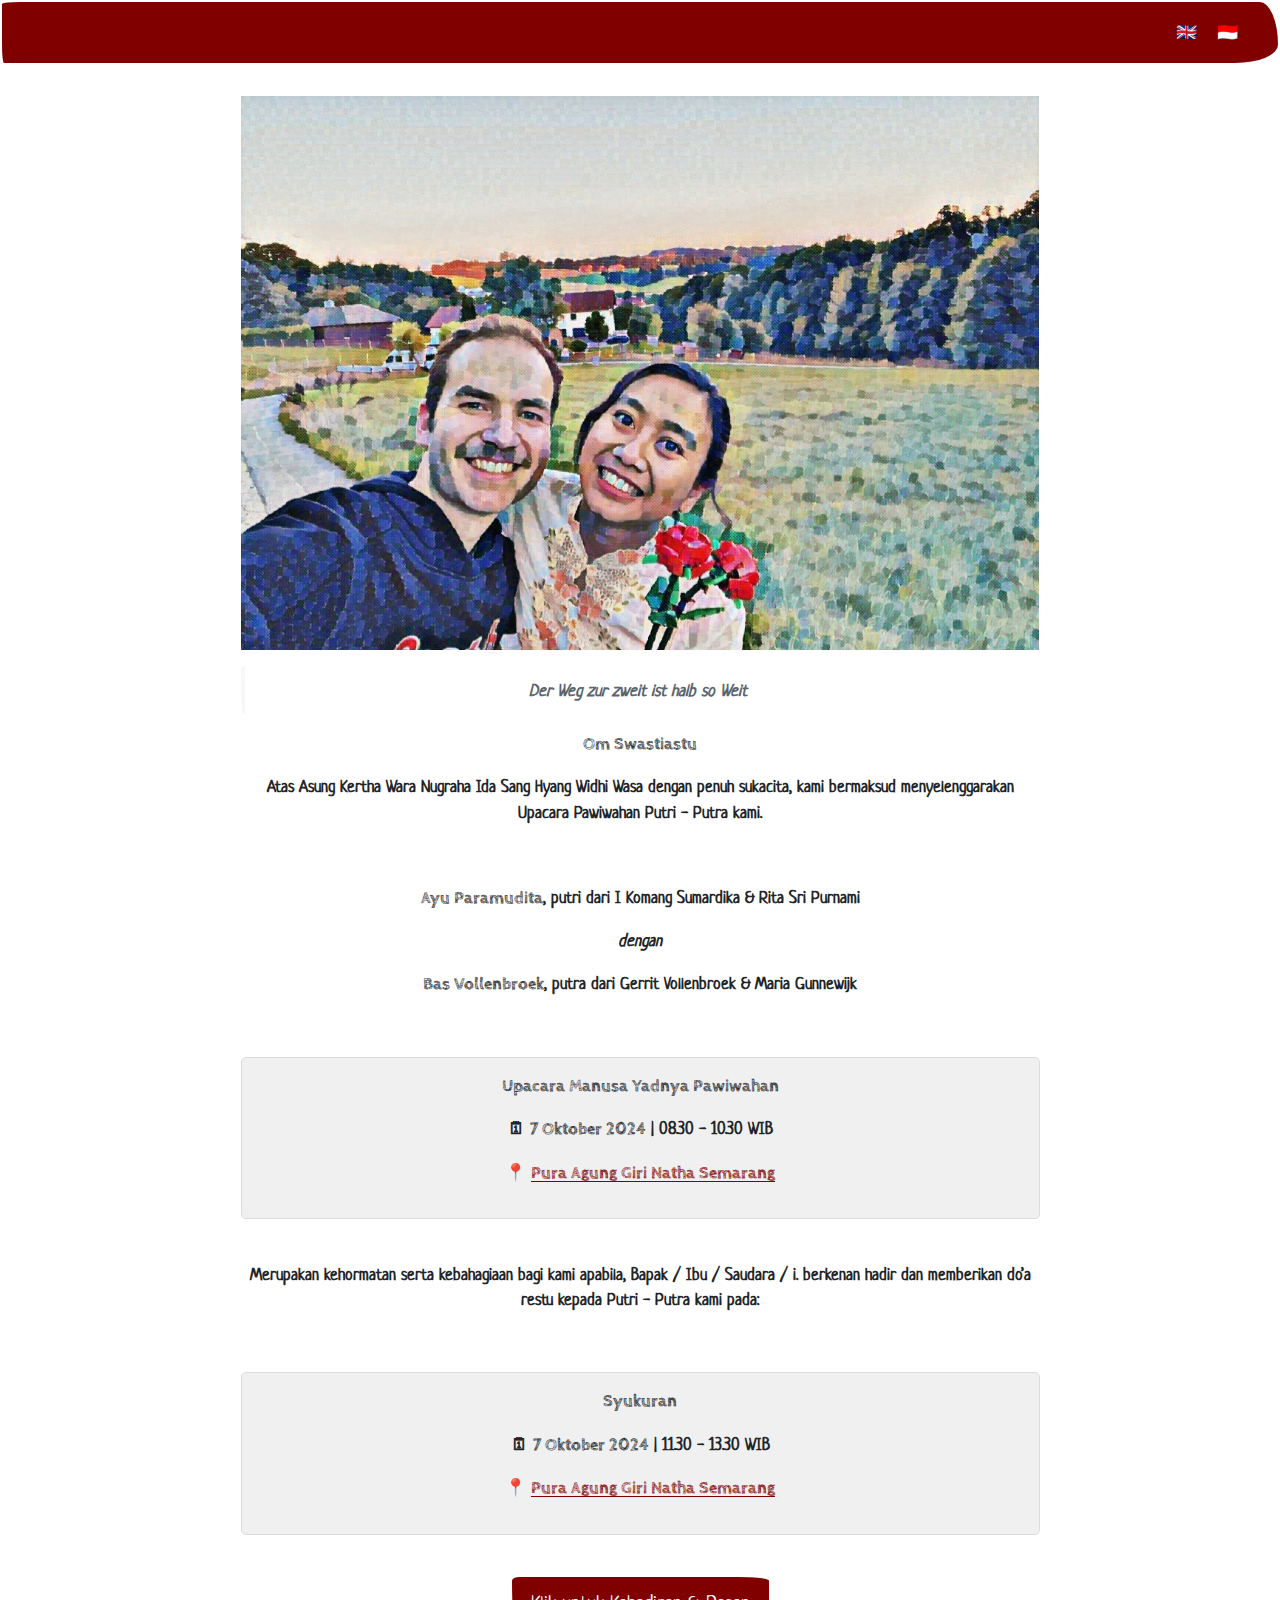
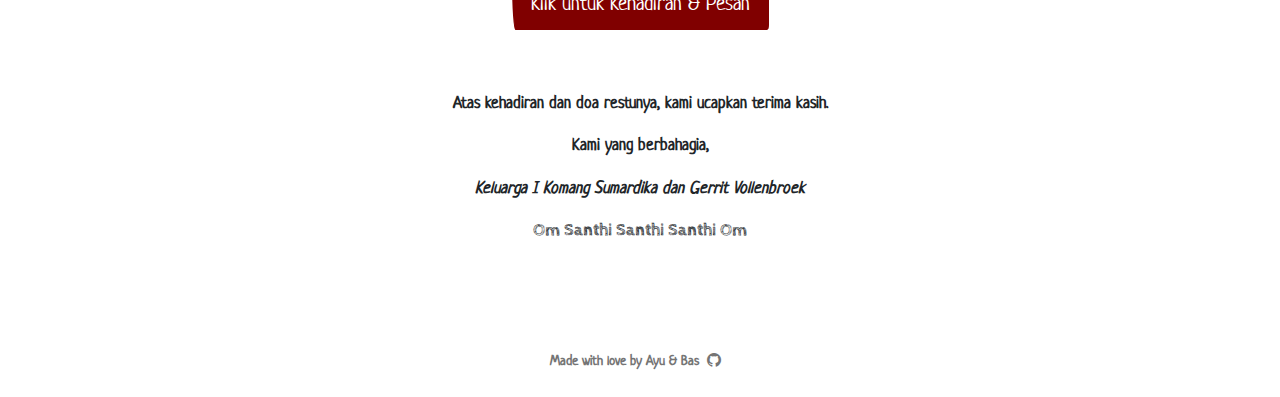
==== commit 908cae34: "Built site for gh-pages" ====
--- a/bahasa.html
+++ b/bahasa.html
@@ -97,11 +97,6 @@
 <blockquote class="blockquote">
 <p><em>Der Weg zur zweit ist halb so Weit</em></p>
 </blockquote>
-<section id="ayu-bas" class="level1">
-<h1>Ayu &amp; Bas</h1>
-</section>
-<section id="pawiwahan" class="level1">
-<h1>Pawiwahan</h1>
 <p><strong>Om Swastiastu</strong></p>
 <p>Atas Asung Kertha Wara Nugraha Ida Sang Hyang Widhi Wasa dengan penuh sukacita, kami bermaksud menyelenggarakan Upacara Pawiwahan Putri - Putra kami.</p>
 <p><br></p>
@@ -129,7 +124,6 @@
 <p>Kami yang berbahagia,</p>
 <p><em>Keluarga I Komang Sumardika dan Gerrit Vollenbroek</em></p>
 <p><strong>Om Santhi Santhi Santhi Om</strong></p>
-</section>
 </div>
 
 
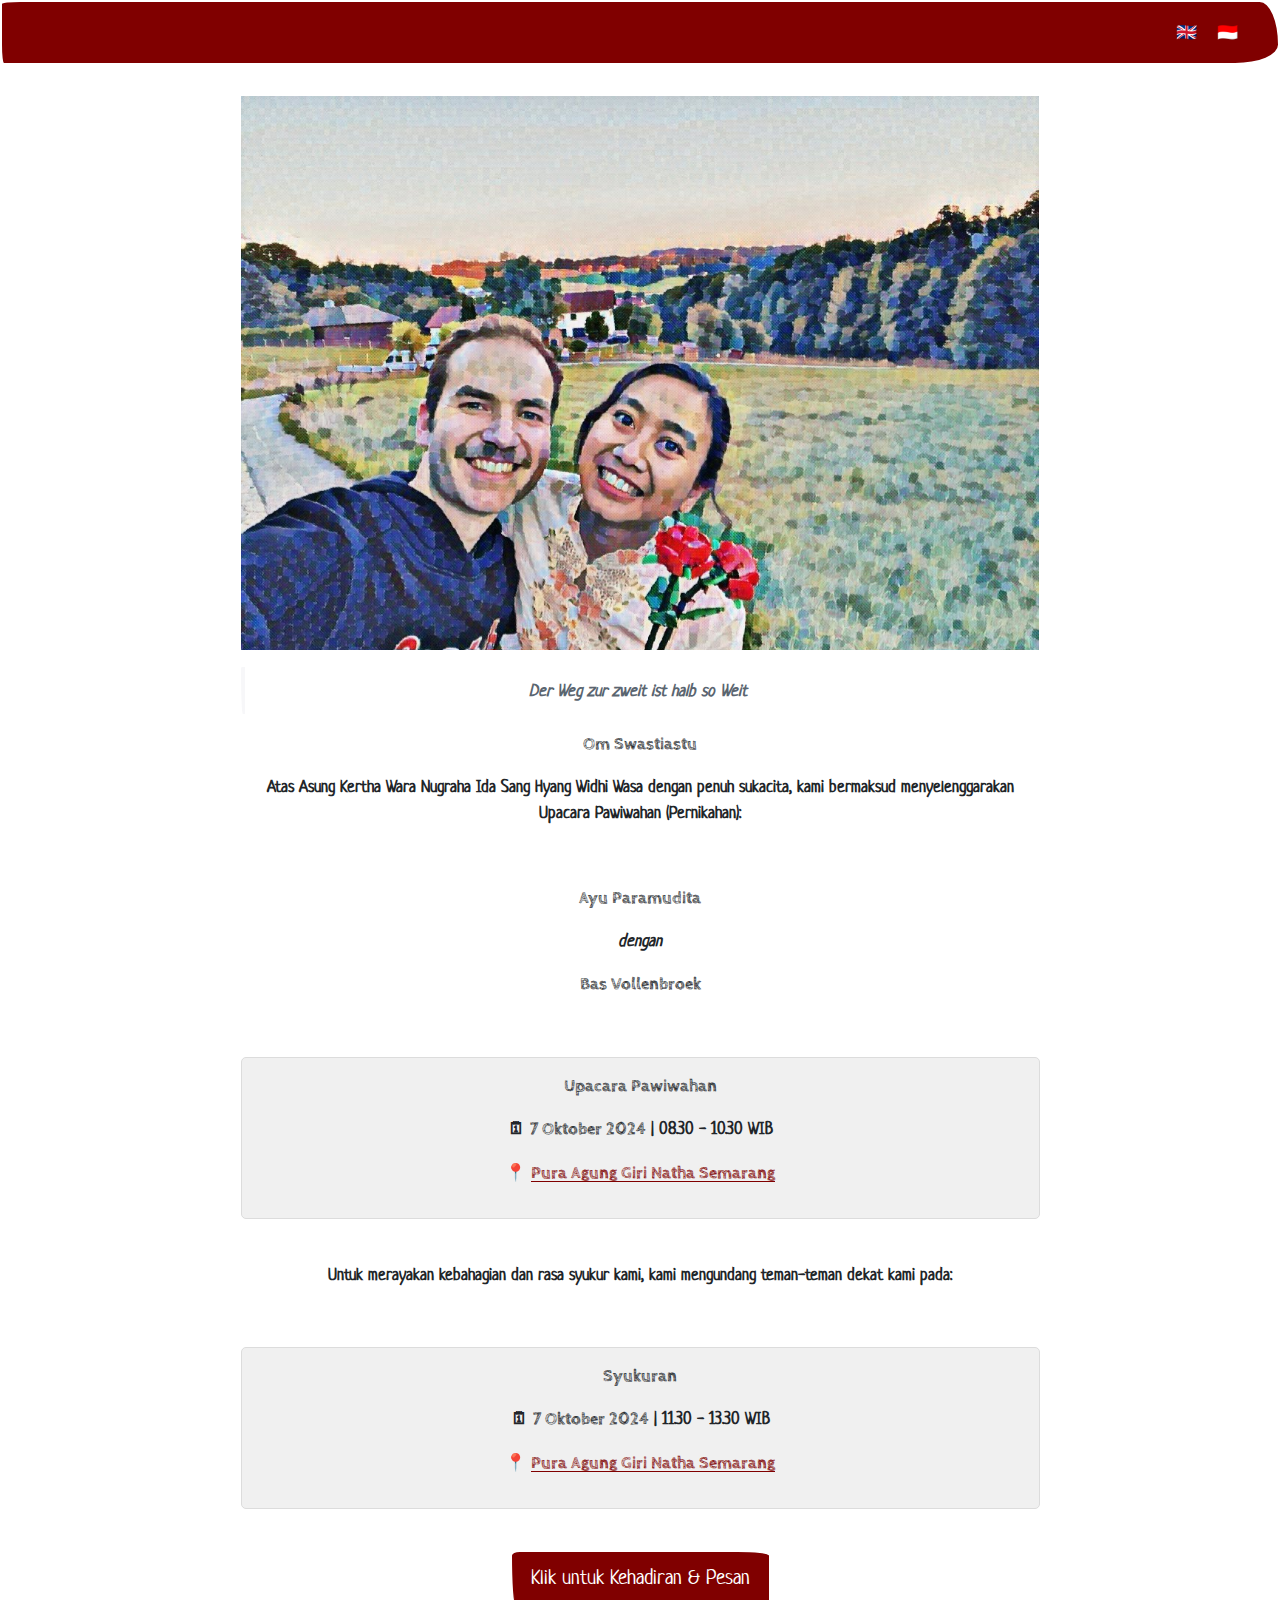
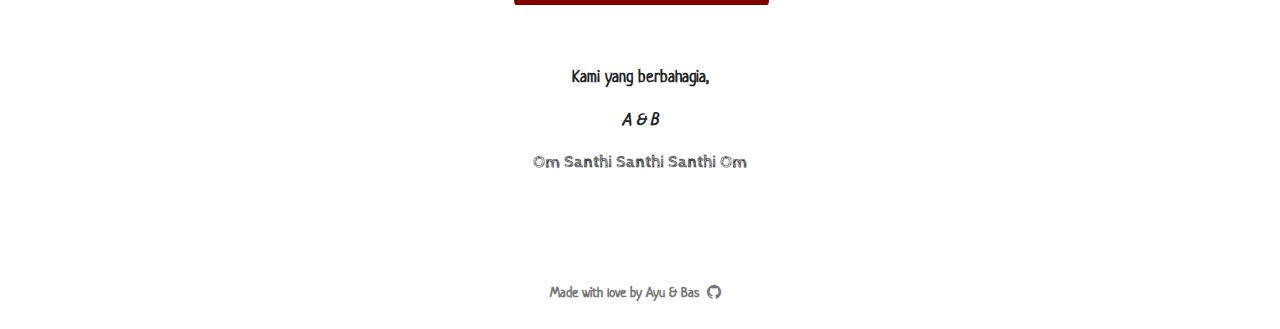
==== commit bd2b9e94: "Built site for gh-pages" ====
--- a/bahasa.html
+++ b/bahasa.html
@@ -98,19 +98,19 @@
 <p><em>Der Weg zur zweit ist halb so Weit</em></p>
 </blockquote>
 <p><strong>Om Swastiastu</strong></p>
-<p>Atas Asung Kertha Wara Nugraha Ida Sang Hyang Widhi Wasa dengan penuh sukacita, kami bermaksud menyelenggarakan Upacara Pawiwahan Putri - Putra kami.</p>
+<p>Atas Asung Kertha Wara Nugraha Ida Sang Hyang Widhi Wasa dengan penuh sukacita, kami bermaksud menyelenggarakan Upacara Pawiwahan (Pernikahan):</p>
 <p><br></p>
-<p><strong>Ayu Paramudita</strong>, putri dari I Komang Sumardika &amp; Rita Sri Purnami</p>
+<p><strong>Ayu Paramudita</strong></p>
 <p><em>dengan</em></p>
-<p><strong>Bas Vollenbroek</strong>, putra dari Gerrit Vollenbroek &amp; Maria Gunnewijk</p>
+<p><strong>Bas Vollenbroek</strong></p>
 <p><br></p>
 <div class="gray-box">
-<p><strong>Upacara Manusa Yadnya Pawiwahan</strong></p>
+<p><strong>Upacara Pawiwahan</strong></p>
 <p>🗓 <strong>7 Oktober 2024</strong> | 08.30 - 10.30 WIB</p>
 <p>📍 <strong><a href="https://maps.app.goo.gl/d9geChkbJJ1JtB4T6">Pura Agung Giri Natha Semarang</a></strong></p>
 </div>
 <p><br></p>
-<p>Merupakan kehormatan serta kebahagiaan bagi kami apabila, Bapak / Ibu / Saudara / i. berkenan hadir dan memberikan do’a restu kepada Putri - Putra kami pada:</p>
+<p>Untuk merayakan kebahagian dan rasa syukur kami, kami mengundang teman-teman dekat kami pada:</p>
 <p><br></p>
 <div class="gray-box">
 <p><strong>Syukuran</strong></p>
@@ -120,9 +120,8 @@
 <p><br></p>
 <p><a href="https://forms.gle/VCv5T69utg9H64zN6" class="btn btn-lg btn-primary" type="button">Klik untuk Kehadiran &amp; Pesan</a></p>
 <p><br></p>
-<p>Atas kehadiran dan doa restunya, kami ucapkan terima kasih.</p>
 <p>Kami yang berbahagia,</p>
-<p><em>Keluarga I Komang Sumardika dan Gerrit Vollenbroek</em></p>
+<p><em>A &amp; B</em></p>
 <p><strong>Om Santhi Santhi Santhi Om</strong></p>
 </div>
 
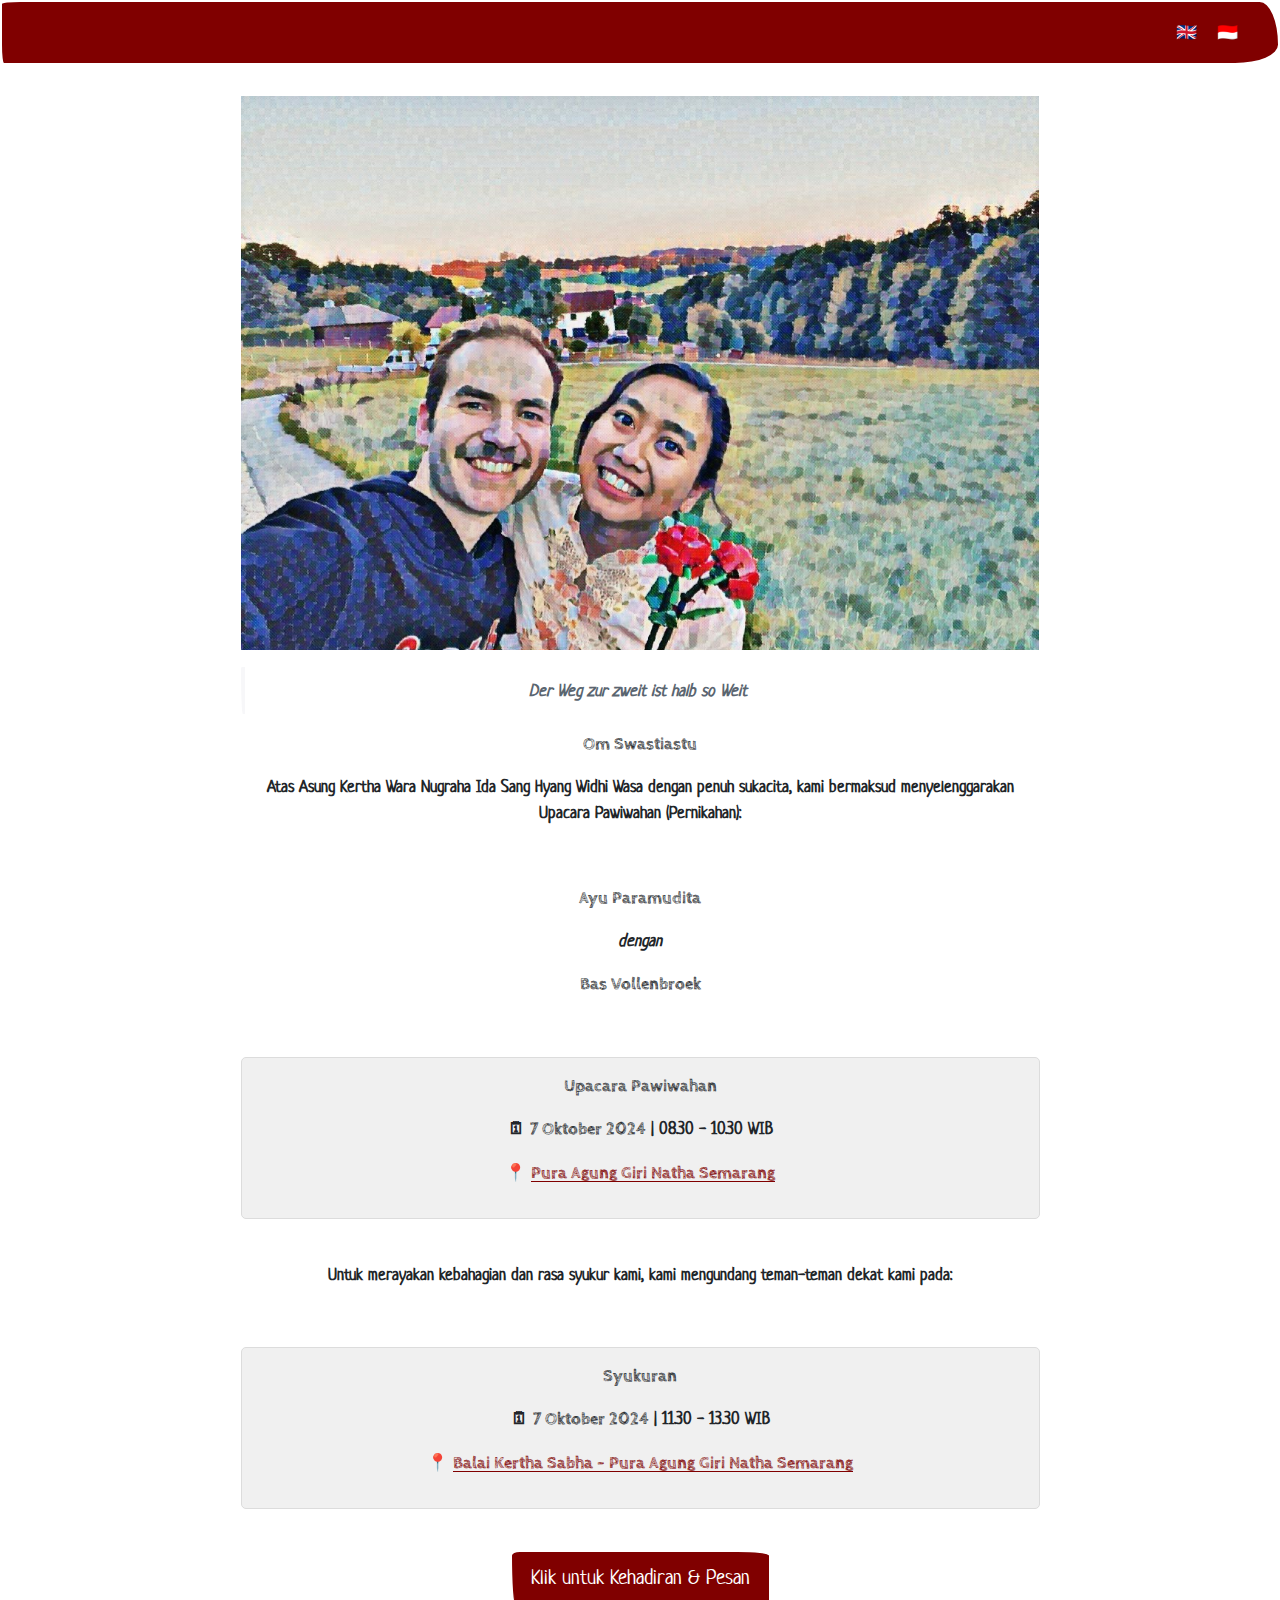
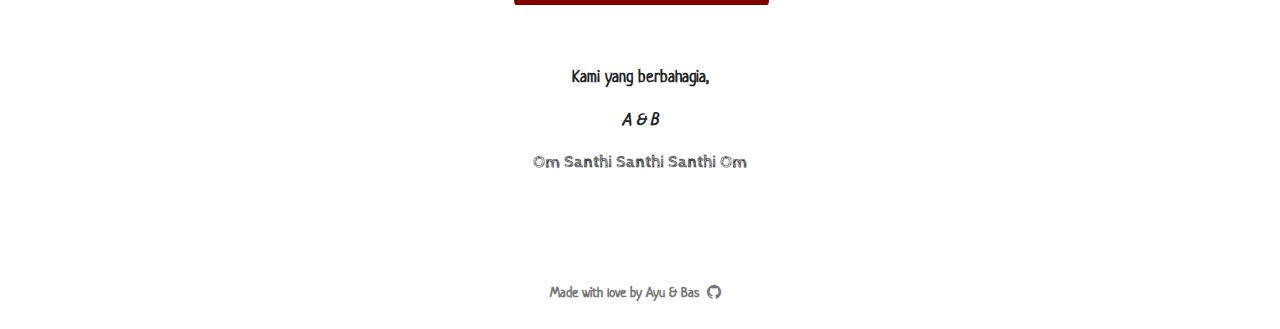
==== commit c0b5fb40: "Built site for gh-pages" ====
--- a/bahasa.html
+++ b/bahasa.html
@@ -2,7 +2,7 @@
 <html xmlns="http://www.w3.org/1999/xhtml" lang="en" xml:lang="en"><head>
 
 <meta charset="utf-8">
-<meta name="generator" content="quarto-1.5.56">
+<meta name="generator" content="quarto-1.5.57">
 
 <meta name="viewport" content="width=device-width, initial-scale=1.0, user-scalable=yes">
 
@@ -115,7 +115,7 @@
 <div class="gray-box">
 <p><strong>Syukuran</strong></p>
 <p>🗓 <strong>7 Oktober 2024</strong> | 11.30 - 13.30 WIB</p>
-<p>📍 <strong><a href="https://maps.app.goo.gl/d9geChkbJJ1JtB4T6">Pura Agung Giri Natha Semarang</a></strong></p>
+<p>📍 <strong><a href="https://maps.app.goo.gl/d9geChkbJJ1JtB4T6">Balai Kertha Sabha - Pura Agung Giri Natha Semarang</a></strong></p>
 </div>
 <p><br></p>
 <p><a href="https://forms.gle/VCv5T69utg9H64zN6" class="btn btn-lg btn-primary" type="button">Klik untuk Kehadiran &amp; Pesan</a></p>
